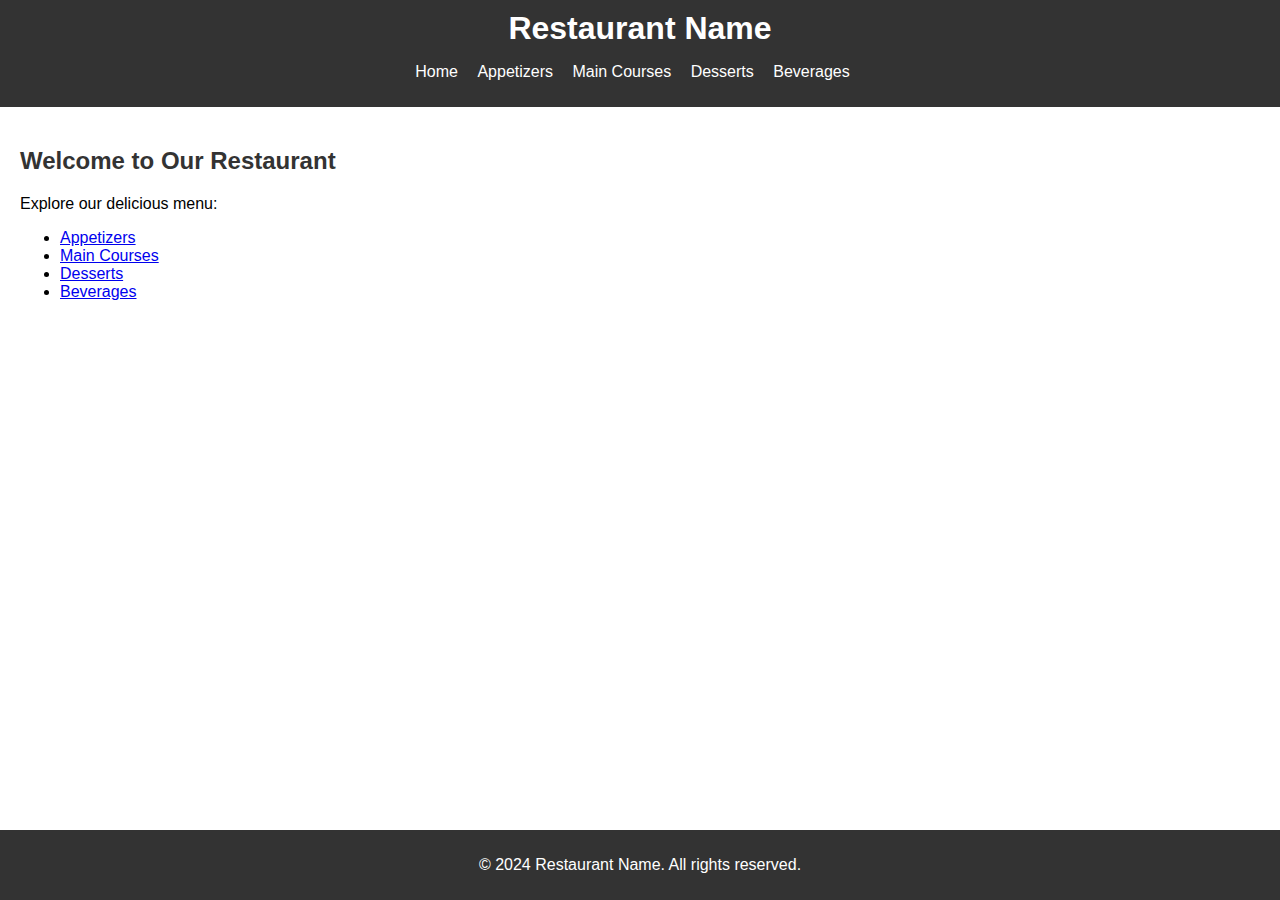
==== index.html @ 7f053a14 "project" ====
<!DOCTYPE html>
<html lang="en">
<head>
    <meta charset="UTF-8">
    <meta name="viewport" content="width=device-width, initial-scale=1.0">
    <title>Restaurant Menu</title>
    <link rel="stylesheet" href="css/styles.css">
</head>
<body>
    <header>
        <h1>Restaurant Name</h1>
        <nav>
            <ul>
                <li><a href="index.html">Home</a></li>
                <li><a href="appetizers.html">Appetizers</a></li>
                <li><a href="main_courses.html">Main Courses</a></li>
                <li><a href="desserts.html">Desserts</a></li>
                <li><a href="beverages.html">Beverages</a></li>
            </ul>
        </nav>
    </header>

    <main>
        <section>
            <h2>Welcome to Our Restaurant</h2>
            <p>Explore our delicious menu:</p>
            <ul>
                <li><a href="appetizers.html">Appetizers</a></li>
                <li><a href="main_courses.html">Main Courses</a></li>
                <li><a href="desserts.html">Desserts</a></li>
                <li><a href="beverages.html">Beverages</a></li>
            </ul>
        </section>
    </main>

    <footer>
        <p>&copy; 2024 Restaurant Name. All rights reserved.</p>
    </footer>
</body>
</html>
---- css/styles.css ----
/* styles.css */

body {
    font-family: Arial, sans-serif;
    margin: 0;
    padding: 0;
    box-sizing: border-box;
}

header {
    background-color: #333;
    color: #fff;
    padding: 10px 0;
    text-align: center;
}

header h1 {
    margin: 0;
}

nav ul {
    list-style-type: none;
    padding: 0;
}

nav ul li {
    display: inline;
    margin-right: 15px;
}

nav ul li a {
    color: #fff;
    text-decoration: none;
}

main {
    padding: 20px;
}

h2 {
    color: #333;
}

.menu-item {
    display: flex;
    margin-bottom: 20px;
}

.menu-item img {
    max-width: 150px;
    margin-right: 20px;
}

.item-details {
    max-width: 600px;
}

.item-details h3 {
    margin: 0;
    font-size: 1.2em;
}

.item-details p {
    margin: 5px 0;
}

.price {
    font-weight: bold;
}

.icons {
    margin-left: 10px;
}

footer {
    background-color: #333;
    color: #fff;
    text-align: center;
    padding: 10px 0;
    position: absolute;
    width: 100%;
    bottom: 0;
}
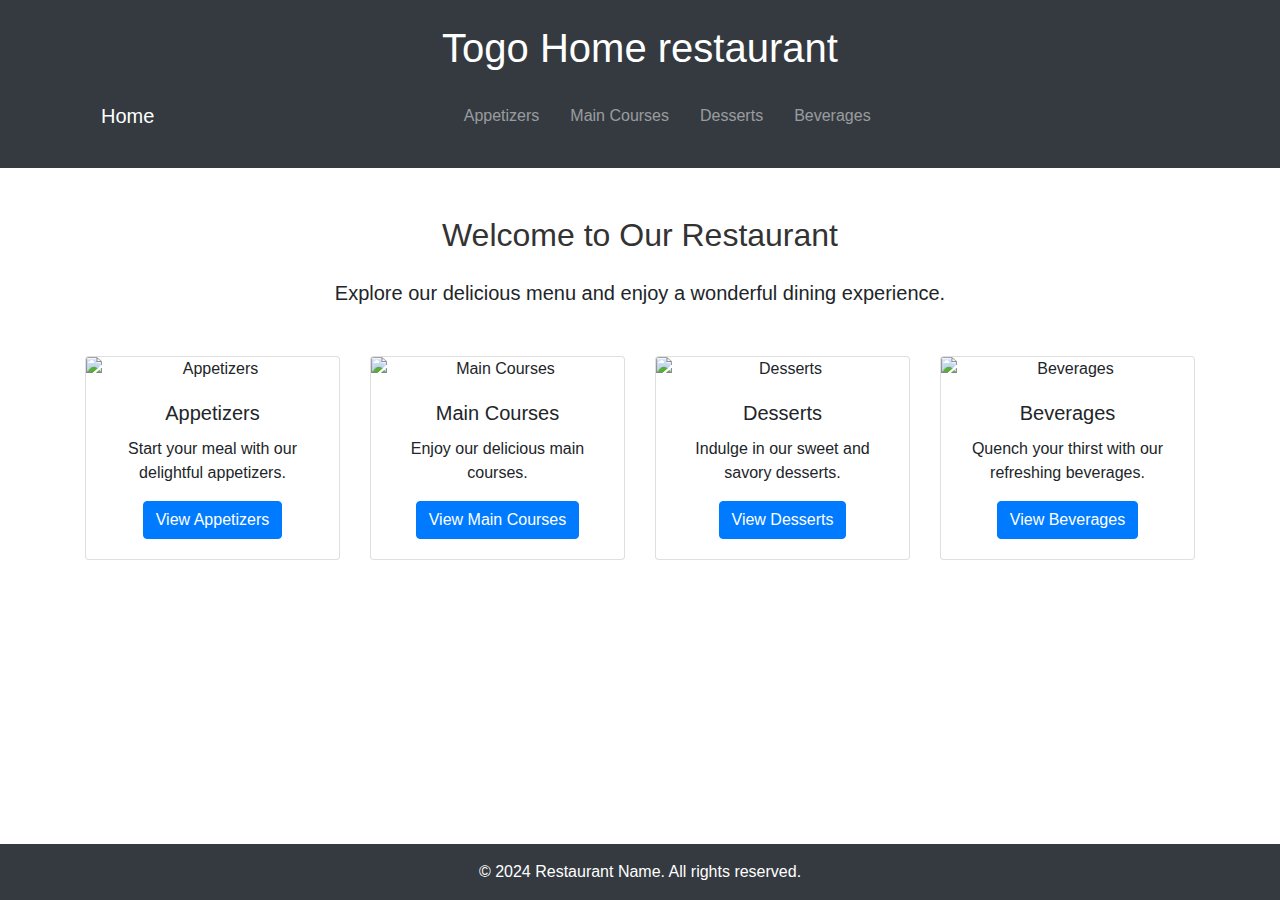
==== commit 9473f7a7: "Update index.html" ====
--- a/index.html
+++ b/index.html
@@ -4,37 +4,87 @@
     <meta charset="UTF-8">
     <meta name="viewport" content="width=device-width, initial-scale=1.0">
     <title>Restaurant Menu</title>
+    <link rel="stylesheet" href="https://stackpath.bootstrapcdn.com/bootstrap/4.5.2/css/bootstrap.min.css">
     <link rel="stylesheet" href="css/styles.css">
 </head>
 <body>
-    <header>
-        <h1>Restaurant Name</h1>
-        <nav>
-            <ul>
-                <li><a href="index.html">Home</a></li>
-                <li><a href="appetizers.html">Appetizers</a></li>
-                <li><a href="main_courses.html">Main Courses</a></li>
-                <li><a href="desserts.html">Desserts</a></li>
-                <li><a href="beverages.html">Beverages</a></li>
-            </ul>
-        </nav>
+    <header class="bg-dark text-white text-center py-4">
+        <div class="container">
+            <h1 class="mb-3">Togo Home restaurant</h1>
+            <nav class="navbar navbar-expand-lg navbar-dark">
+                <a class="navbar-brand" href="index.html">Home</a>
+                <button class="navbar-toggler" type="button" data-toggle="collapse" data-target="#navbarNav" aria-controls="navbarNav" aria-expanded="false" aria-label="Toggle navigation">
+                    <span class="navbar-toggler-icon"></span>
+                </button>
+                <div class="collapse navbar-collapse justify-content-center" id="navbarNav">
+                    <ul class="navbar-nav">
+                        <li class="nav-item"><a class="nav-link" href="appetizers.html">Appetizers</a></li>
+                        <li class="nav-item"><a class="nav-link" href="main_courses.html">Main Courses</a></li>
+                        <li class="nav-item"><a class="nav-link" href="desserts.html">Desserts</a></li>
+                        <li class="nav-item"><a class="nav-link" href="beverages.html">Beverages</a></li>
+                    </ul>
+                </div>
+            </nav>
+        </div>
     </header>
 
-    <main>
-        <section>
-            <h2>Welcome to Our Restaurant</h2>
-            <p>Explore our delicious menu:</p>
-            <ul>
-                <li><a href="appetizers.html">Appetizers</a></li>
-                <li><a href="main_courses.html">Main Courses</a></li>
-                <li><a href="desserts.html">Desserts</a></li>
-                <li><a href="beverages.html">Beverages</a></li>
-            </ul>
-        </section>
+    <main class="py-5">
+        <div class="container text-center">
+            <h2 class="mb-4">Welcome to Our Restaurant</h2>
+            <p class="lead mb-5">Explore our delicious menu and enjoy a wonderful dining experience.</p>
+            <div class="row">
+                <div class="col-md-3 mb-4">
+                    <div class="card">
+                        <img src="images/appetizers.jpg" class="card-img-top" alt="Appetizers">
+                        <div class="card-body">
+                            <h5 class="card-title">Appetizers</h5>
+                            <p class="card-text">Start your meal with our delightful appetizers.</p>
+                            <a href="appetizers.html" class="btn btn-primary">View Appetizers</a>
+                        </div>
+                    </div>
+                </div>
+                <div class="col-md-3 mb-4">
+                    <div class="card">
+                        <img src="images/main_courses.jpg" class="card-img-top" alt="Main Courses">
+                        <div class="card-body">
+                            <h5 class="card-title">Main Courses</h5>
+                            <p class="card-text">Enjoy our delicious main courses.</p>
+                            <a href="main_courses.html" class="btn btn-primary">View Main Courses</a>
+                        </div>
+                    </div>
+                </div>
+                <div class="col-md-3 mb-4">
+                    <div class="card">
+                        <img src="images/desserts.jpg" class="card-img-top" alt="Desserts">
+                        <div class="card-body">
+                            <h5 class="card-title">Desserts</h5>
+                            <p class="card-text">Indulge in our sweet and savory desserts.</p>
+                            <a href="desserts.html" class="btn btn-primary">View Desserts</a>
+                        </div>
+                    </div>
+                </div>
+                <div class="col-md-3 mb-4">
+                    <div class="card">
+                        <img src="images/beverages.jpg" class="card-img-top" alt="Beverages">
+                        <div class="card-body">
+                            <h5 class="card-title">Beverages</h5>
+                            <p class="card-text">Quench your thirst with our refreshing beverages.</p>
+                            <a href="beverages.html" class="btn btn-primary">View Beverages</a>
+                        </div>
+                    </div>
+                </div>
+            </div>
+        </div>
     </main>
 
-    <footer>
-        <p>&copy; 2024 Restaurant Name. All rights reserved.</p>
+    <footer class="bg-dark text-white text-center py-3">
+        <div class="container">
+            <p class="mb-0">&copy; 2024 Restaurant Name. All rights reserved.</p>
+        </div>
     </footer>
+
+    <script src="https://code.jquery.com/jquery-3.5.1.slim.min.js"></script>
+    <script src="https://cdn.jsdelivr.net/npm/@popperjs/core@2.5.4/dist/umd/popper.min.js"></script>
+    <script src="https://stackpath.bootstrapcdn.com/bootstrap/4.5.2/js/bootstrap.min.js"></script>
 </body>
 </html>
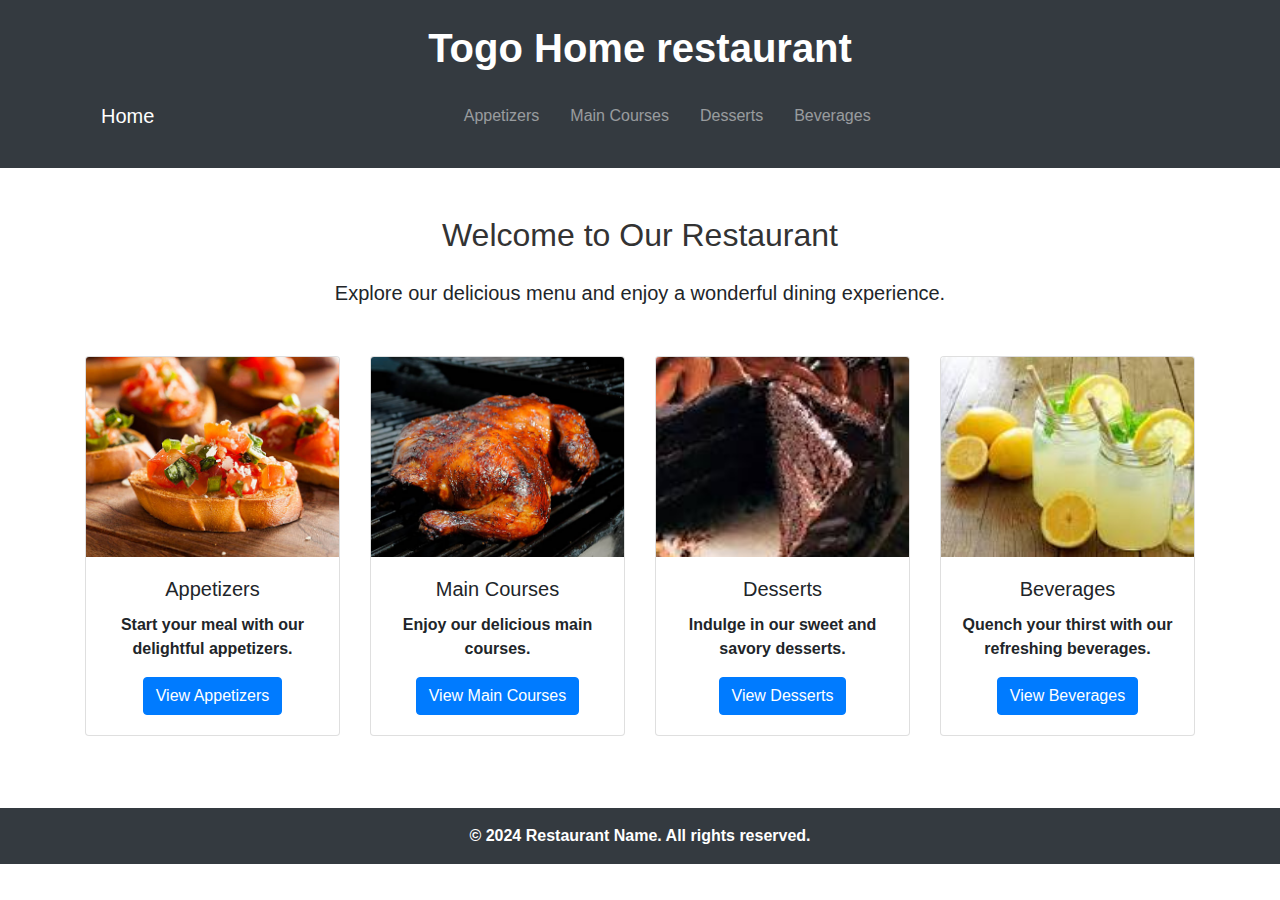
==== commit 04b8b44b: "Update index.html" ====
--- a/index.html
+++ b/index.html
@@ -35,7 +35,7 @@
             <div class="row">
                 <div class="col-md-3 mb-4">
                     <div class="card">
-                        <img src="images/appetizers.jpg" class="card-img-top" alt="Appetizers">
+                        <img src="/image/appetizer.jpg" class="card-img-top" alt="Appetizers">
                         <div class="card-body">
                             <h5 class="card-title">Appetizers</h5>
                             <p class="card-text">Start your meal with our delightful appetizers.</p>
@@ -45,7 +45,7 @@
                 </div>
                 <div class="col-md-3 mb-4">
                     <div class="card">
-                        <img src="images/main_courses.jpg" class="card-img-top" alt="Main Courses">
+                        <img src="/image/grilled_chicken.jpg" class="card-img-top" alt="Main Courses">
                         <div class="card-body">
                             <h5 class="card-title">Main Courses</h5>
                             <p class="card-text">Enjoy our delicious main courses.</p>
@@ -55,7 +55,7 @@
                 </div>
                 <div class="col-md-3 mb-4">
                     <div class="card">
-                        <img src="images/desserts.jpg" class="card-img-top" alt="Desserts">
+                        <img src="/image/chocolate_cake.jpg" class="card-img-top" alt="Desserts">
                         <div class="card-body">
                             <h5 class="card-title">Desserts</h5>
                             <p class="card-text">Indulge in our sweet and savory desserts.</p>
@@ -65,7 +65,7 @@
                 </div>
                 <div class="col-md-3 mb-4">
                     <div class="card">
-                        <img src="images/beverages.jpg" class="card-img-top" alt="Beverages">
+                        <img src="/image/lemonade.jpg" class="card-img-top" alt="Beverages">
                         <div class="card-body">
                             <h5 class="card-title">Beverages</h5>
                             <p class="card-text">Quench your thirst with our refreshing beverages.</p>
--- a/css/styles.css
+++ b/css/styles.css
@@ -1,4 +1,4 @@
-/* styles.css */
+
 
 body {
     font-family: Arial, sans-serif;
@@ -68,16 +68,64 @@
     font-weight: bold;
 }
 
-.icons {
-    margin-left: 10px;
+button {
+    background-color: #4CAF50; /* Green */
+    color: white;
+    padding: 10px 20px;
+    text-align: center;
+    text-decoration: none;
+    display: inline-block;
+    font-size: 16px;
+    margin-top: 10px;
+    border: none;
+    cursor: pointer;
 }
 
-footer {
-    background-color: #333;
-    color: #fff;
-    text-align: center;
-    padding: 10px 0;
-    position: absolute;
-    width: 100%;
-    bottom: 0;
+button:hover {
+    background-color: #45a049;
 }
+
+p{
+
+    font-weight: bold;
+}
+
+body {
+    font-family: Arial, sans-serif;
+}
+
+h1 {
+    font-size: 2.5rem;
+    font-weight: bold;
+}
+
+.price {
+    font-weight: bold;
+}
+
+#message.hidden {
+    display: none;
+}
+
+.card img {
+    height: 200px;
+    object-fit: cover;
+}
+
+body {
+    font-family: Arial, sans-serif;
+}
+
+h1 {
+    font-size: 2.5rem;
+    font-weight: bold;
+}
+
+.price {
+    font-weight: bold;
+}
+
+.card img {
+    height: 200px;
+    object-fit: cover;
+}
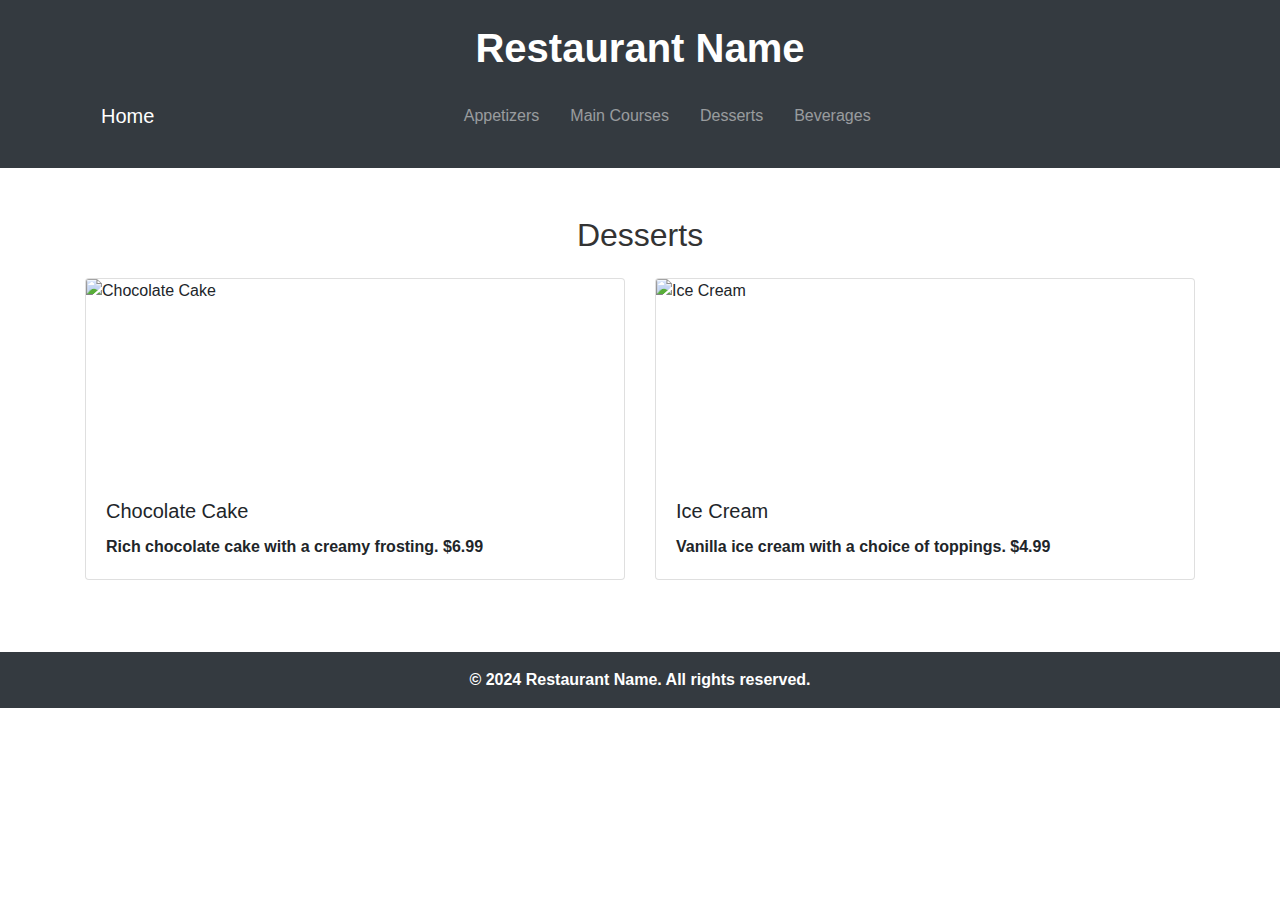
==== commit aa708d5e: "Update index.html" ====
--- a/index.html
+++ b/index.html
@@ -3,14 +3,14 @@
 <head>
     <meta charset="UTF-8">
     <meta name="viewport" content="width=device-width, initial-scale=1.0">
-    <title>Restaurant Menu</title>
+    <title>Desserts - Restaurant Menu</title>
     <link rel="stylesheet" href="https://stackpath.bootstrapcdn.com/bootstrap/4.5.2/css/bootstrap.min.css">
     <link rel="stylesheet" href="css/styles.css">
 </head>
 <body>
     <header class="bg-dark text-white text-center py-4">
         <div class="container">
-            <h1 class="mb-3">Togo Home restaurant</h1>
+            <h1 class="mb-3">Restaurant Name</h1>
             <nav class="navbar navbar-expand-lg navbar-dark">
                 <a class="navbar-brand" href="index.html">Home</a>
                 <button class="navbar-toggler" type="button" data-toggle="collapse" data-target="#navbarNav" aria-controls="navbarNav" aria-expanded="false" aria-label="Toggle navigation">
@@ -29,51 +29,30 @@
     </header>
 
     <main class="py-5">
-        <div class="container text-center">
-            <h2 class="mb-4">Welcome to Our Restaurant</h2>
-            <p class="lead mb-5">Explore our delicious menu and enjoy a wonderful dining experience.</p>
-            <div class="row">
-                <div class="col-md-3 mb-4">
-                    <div class="card">
-                        <img src="/image/appetizer.jpg" class="card-img-top" alt="Appetizers">
-                        <div class="card-body">
-                            <h5 class="card-title">Appetizers</h5>
-                            <p class="card-text">Start your meal with our delightful appetizers.</p>
-                            <a href="appetizers.html" class="btn btn-primary">View Appetizers</a>
+        <div class="container">
+            <section id="desserts">
+                <h2 class="mb-4 text-center">Desserts</h2>
+                <div class="row">
+                    <div class="col-md-6 mb-4">
+                        <div class="card">
+                            <img src="images/chocolate_cake.jpg" class="card-img-top" alt="Chocolate Cake">
+                            <div class="card-body">
+                                <h5 class="card-title">Chocolate Cake</h5>
+                                <p class="card-text">Rich chocolate cake with a creamy frosting. <span class="price">$6.99</span></p>
+                            </div>
+                        </div>
+                    </div>
+                    <div class="col-md-6 mb-4">
+                        <div class="card">
+                            <img src="images/ice_cream.jpg" class="card-img-top" alt="Ice Cream">
+                            <div class="card-body">
+                                <h5 class="card-title">Ice Cream</h5>
+                                <p class="card-text">Vanilla ice cream with a choice of toppings. <span class="price">$4.99</span></p>
+                            </div>
                         </div>
                     </div>
                 </div>
-                <div class="col-md-3 mb-4">
-                    <div class="card">
-                        <img src="/image/grilled_chicken.jpg" class="card-img-top" alt="Main Courses">
-                        <div class="card-body">
-                            <h5 class="card-title">Main Courses</h5>
-                            <p class="card-text">Enjoy our delicious main courses.</p>
-                            <a href="main_courses.html" class="btn btn-primary">View Main Courses</a>
-                        </div>
-                    </div>
-                </div>
-                <div class="col-md-3 mb-4">
-                    <div class="card">
-                        <img src="/image/chocolate_cake.jpg" class="card-img-top" alt="Desserts">
-                        <div class="card-body">
-                            <h5 class="card-title">Desserts</h5>
-                            <p class="card-text">Indulge in our sweet and savory desserts.</p>
-                            <a href="desserts.html" class="btn btn-primary">View Desserts</a>
-                        </div>
-                    </div>
-                </div>
-                <div class="col-md-3 mb-4">
-                    <div class="card">
-                        <img src="/image/lemonade.jpg" class="card-img-top" alt="Beverages">
-                        <div class="card-body">
-                            <h5 class="card-title">Beverages</h5>
-                            <p class="card-text">Quench your thirst with our refreshing beverages.</p>
-                            <a href="beverages.html" class="btn btn-primary">View Beverages</a>
-                        </div>
-                    </div>
-                </div>
-            </div>
+            </section>
         </div>
     </main>
 
@@ -83,8 +62,7 @@
         </div>
     </footer>
 
-    <script src="https://code.jquery.com/jquery-3.5.1.slim.min.js"></script>
-    <script src="https://cdn.jsdelivr.net/npm/@popperjs/core@2.5.4/dist/umd/popper.min.js"></script>
+   <script src="restaurant.js"></script>
     <script src="https://stackpath.bootstrapcdn.com/bootstrap/4.5.2/js/bootstrap.min.js"></script>
 </body>
 </html>
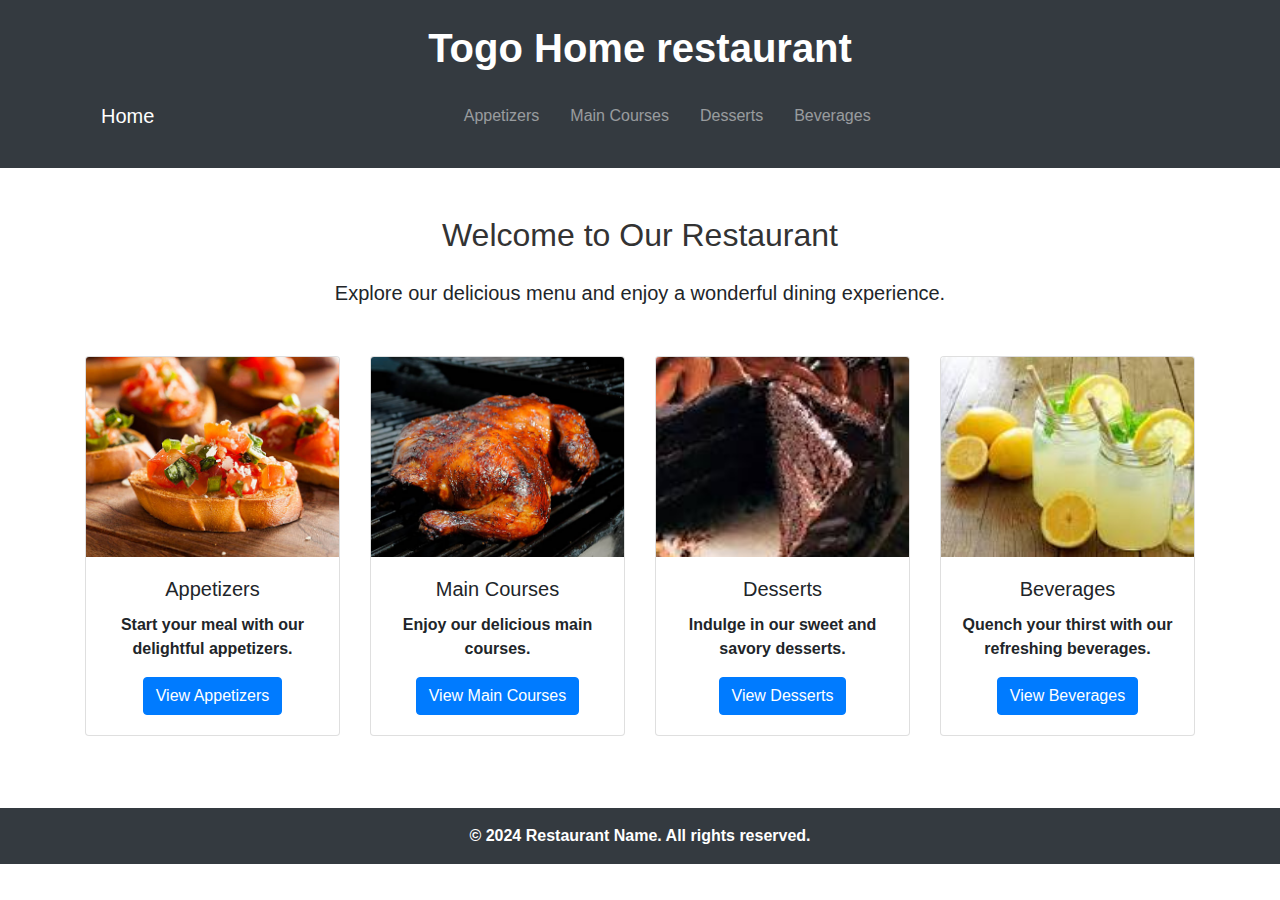
==== commit 526c1900: "Update index.html" ====
--- a/index.html
+++ b/index.html
@@ -3,14 +3,14 @@
 <head>
     <meta charset="UTF-8">
     <meta name="viewport" content="width=device-width, initial-scale=1.0">
-    <title>Desserts - Restaurant Menu</title>
+    <title>Restaurant Menu</title>
     <link rel="stylesheet" href="https://stackpath.bootstrapcdn.com/bootstrap/4.5.2/css/bootstrap.min.css">
     <link rel="stylesheet" href="css/styles.css">
 </head>
 <body>
     <header class="bg-dark text-white text-center py-4">
         <div class="container">
-            <h1 class="mb-3">Restaurant Name</h1>
+            <h1 class="mb-3">Togo Home restaurant</h1>
             <nav class="navbar navbar-expand-lg navbar-dark">
                 <a class="navbar-brand" href="index.html">Home</a>
                 <button class="navbar-toggler" type="button" data-toggle="collapse" data-target="#navbarNav" aria-controls="navbarNav" aria-expanded="false" aria-label="Toggle navigation">
@@ -29,30 +29,51 @@
     </header>
 
     <main class="py-5">
-        <div class="container">
-            <section id="desserts">
-                <h2 class="mb-4 text-center">Desserts</h2>
-                <div class="row">
-                    <div class="col-md-6 mb-4">
-                        <div class="card">
-                            <img src="images/chocolate_cake.jpg" class="card-img-top" alt="Chocolate Cake">
-                            <div class="card-body">
-                                <h5 class="card-title">Chocolate Cake</h5>
-                                <p class="card-text">Rich chocolate cake with a creamy frosting. <span class="price">$6.99</span></p>
-                            </div>
-                        </div>
-                    </div>
-                    <div class="col-md-6 mb-4">
-                        <div class="card">
-                            <img src="images/ice_cream.jpg" class="card-img-top" alt="Ice Cream">
-                            <div class="card-body">
-                                <h5 class="card-title">Ice Cream</h5>
-                                <p class="card-text">Vanilla ice cream with a choice of toppings. <span class="price">$4.99</span></p>
-                            </div>
+        <div class="container text-center">
+            <h2 class="mb-4">Welcome to Our Restaurant</h2>
+            <p class="lead mb-5">Explore our delicious menu and enjoy a wonderful dining experience.</p>
+            <div class="row">
+                <div class="col-md-3 mb-4">
+                    <div class="card">
+                        <img src="/image/appetizer.jpg" class="card-img-top" alt="Appetizers">
+                        <div class="card-body">
+                            <h5 class="card-title">Appetizers</h5>
+                            <p class="card-text">Start your meal with our delightful appetizers.</p>
+                            <a href="appetizers.html" class="btn btn-primary">View Appetizers</a>
                         </div>
                     </div>
                 </div>
-            </section>
+                <div class="col-md-3 mb-4">
+                    <div class="card">
+                        <img src="/image/grilled_chicken.jpg" class="card-img-top" alt="Main Courses">
+                        <div class="card-body">
+                            <h5 class="card-title">Main Courses</h5>
+                            <p class="card-text">Enjoy our delicious main courses.</p>
+                            <a href="main_courses.html" class="btn btn-primary">View Main Courses</a>
+                        </div>
+                    </div>
+                </div>
+                <div class="col-md-3 mb-4">
+                    <div class="card">
+                        <img src="/image/chocolate_cake.jpg" class="card-img-top" alt="Desserts">
+                        <div class="card-body">
+                            <h5 class="card-title">Desserts</h5>
+                            <p class="card-text">Indulge in our sweet and savory desserts.</p>
+                            <a href="desserts.html" class="btn btn-primary">View Desserts</a>
+                        </div>
+                    </div>
+                </div>
+                <div class="col-md-3 mb-4">
+                    <div class="card">
+                        <img src="/image/lemonade.jpg" class="card-img-top" alt="Beverages">
+                        <div class="card-body">
+                            <h5 class="card-title">Beverages</h5>
+                            <p class="card-text">Quench your thirst with our refreshing beverages.</p>
+                            <a href="beverages.html" class="btn btn-primary">View Beverages</a>
+                        </div>
+                    </div>
+                </div>
+            </div>
         </div>
     </main>
 
@@ -62,7 +83,8 @@
         </div>
     </footer>
 
-   <script src="restaurant.js"></script>
+    <script src="https://code.jquery.com/jquery-3.5.1.slim.min.js"></script>
+    <script src="https://cdn.jsdelivr.net/npm/@popperjs/core@2.5.4/dist/umd/popper.min.js"></script>
     <script src="https://stackpath.bootstrapcdn.com/bootstrap/4.5.2/js/bootstrap.min.js"></script>
 </body>
 </html>
